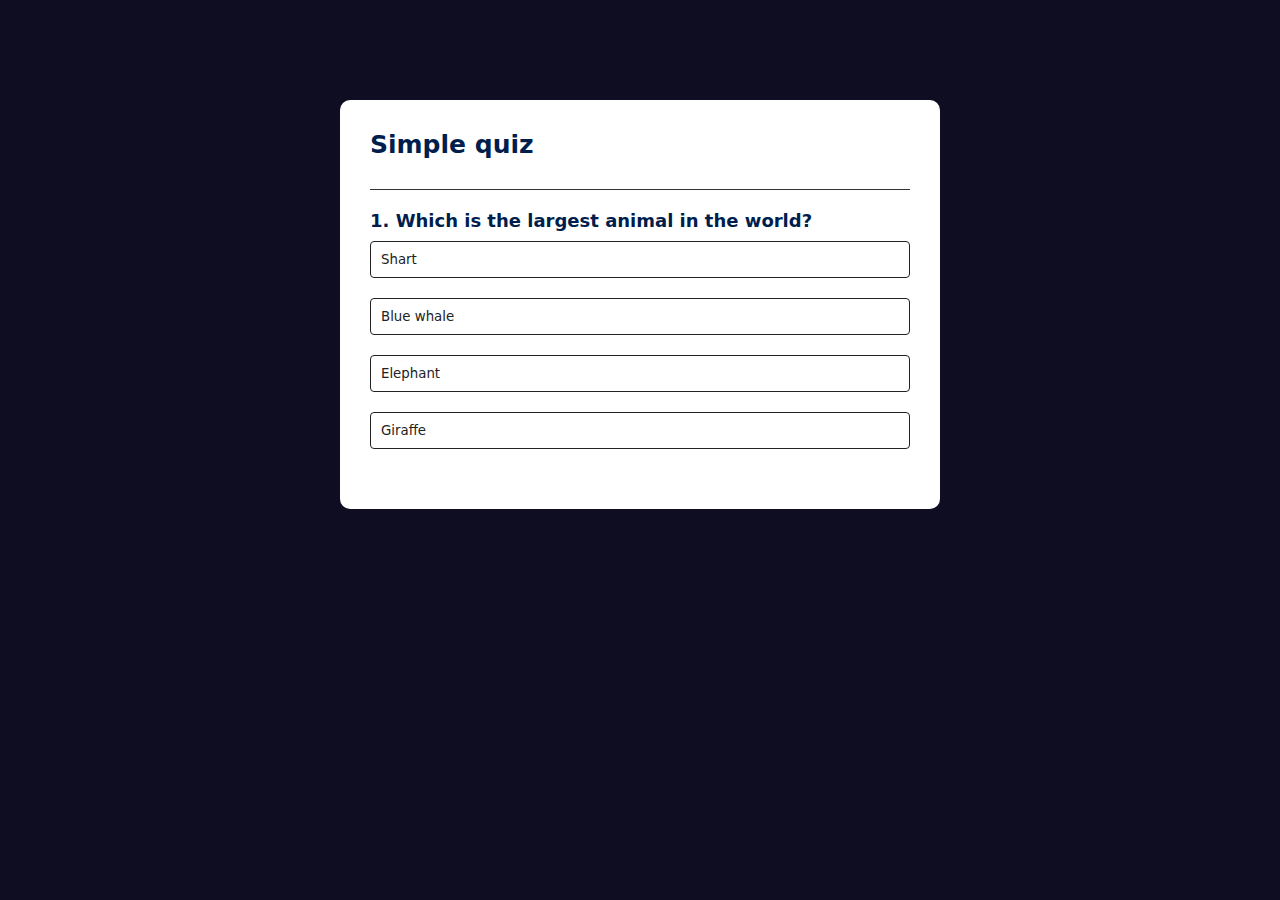
==== project/quiz app/index.html @ 87f1e50f "adding my projects" ====
<!DOCTYPE html>
<html lang="en">
<head>
    <meta charset="UTF-8">
    <meta name="viewport" content="width=device-width, initial-scale=1.0">
    <title>Quiz app</title>
    <link rel="stylesheet" href="style.css">
</head>
<body>
    <div class="app">
        <h1>Simple quiz</h1>
        <div class="quiz">
            <h2 id="question">Question goes here</h2>
            <div id="answer-buttons">
                <button class="btn">Answer 1</button>
                <button class="btn">Answer 2</button>
                <button class="btn">Answer 3</button>
                <button class="btn">Answer 4</button>
            </div>
            <button id="next-btn">Next</button>
        </div>
    </div>
    <script src="index.js"></script>
</body>
</html>
---- project/quiz app/style.css ----
* {
    margin: 0;
    padding: 0;
    font-family: system-ui, -apple-system, BlinkMacSystemFont,
        'Segoe UI', Roboto, Oxygen, Ubuntu, Cantarell, 'Open Sans',
        'Helvetica Neue', sans-serif;
    box-sizing: border-box;
}
body{
    background: #0f0d22;
}
.app{
    background: #fff;
    width: 90%;
    max-width: 600px;
    margin: 100px auto 0;
    border-radius: 10px;
    padding: 30px;
}
.app h1{
    font-size: 25px;
    color: #001e4d;
    font-weight: 600;
    border-bottom: 1px solid #333;
    padding-bottom: 30px;
}
.quiz{
    padding: 20px 0;
}
.quiz h2{
    font-size: 18px;
    color: #001e4d;
    font-weight: 600;
}
.btn{
    background: #fff;
    color: #222;
    font-weight: 500;
    width: 100%;
    border: 1px solid #222;
    padding: 10px;
    margin: 10px 0;
    text-align: left;
    border-radius: 4px;
    cursor: pointer;
    transition: all 0.3s;
}
.btn:hover:not([disabled]){
    background: #222;
    color: #fff;
}
.btn:disabled{
    cursor: no-drop;
}
#next-btn{
    background: #001e4d;
    color: #fff;
    font-weight: 500;
    width: 150px;
    border: 0;
    padding: 10px;
    margin: 20px auto 0;
    border-radius: 4px;
    cursor: pointer;
    display: none;
}
.correct{
    background: #9aeabc;
}
.incorrect{
    background: #ff9393;
}
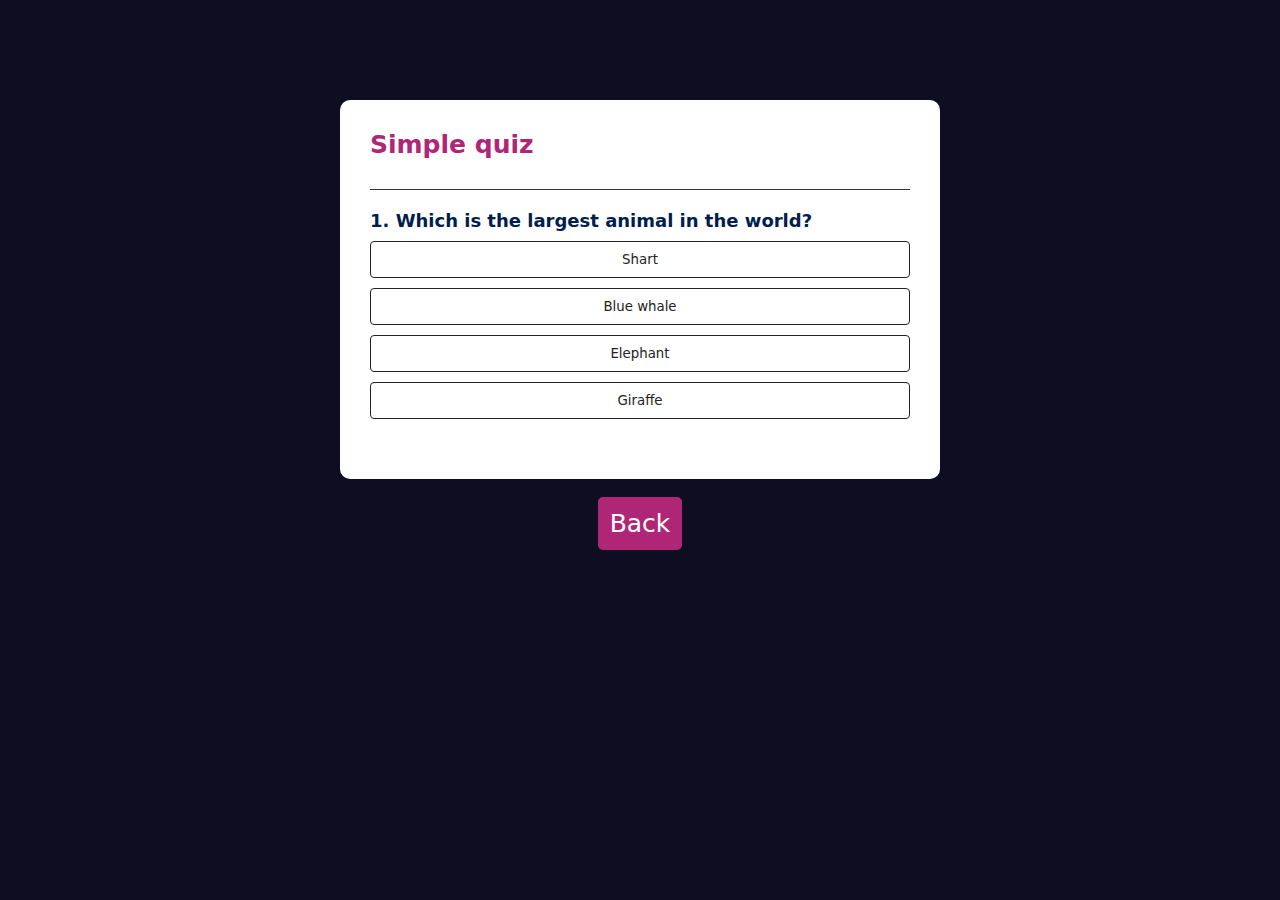
==== commit 9d744fb0: "done adding animation and my recent project and remain validation" ====
--- a/project/quiz app/index.html
+++ b/project/quiz app/index.html
@@ -1,14 +1,17 @@
 <!DOCTYPE html>
 <html lang="en">
+
 <head>
     <meta charset="UTF-8">
     <meta name="viewport" content="width=device-width, initial-scale=1.0">
     <title>Quiz app</title>
     <link rel="stylesheet" href="style.css">
+    <link rel="stylesheet" href="https://cdnjs.cloudflare.com/ajax/libs/animate.css/4.1.1/animate.min.css" />
 </head>
+
 <body>
     <div class="app">
-        <h1>Simple quiz</h1>
+        <h1 class="simple">Simple quiz</h1>
         <div class="quiz">
             <h2 id="question">Question goes here</h2>
             <div id="answer-buttons">
@@ -20,6 +23,12 @@
             <button id="next-btn">Next</button>
         </div>
     </div>
+    <div class="back-button">
+        <a href="/index.html#work" class="btn anime">
+            <button class="back">Back</button>
+        </a>
+    </div>
     <script src="index.js"></script>
 </body>
+
 </html>--- a/project/quiz app/style.css
+++ b/project/quiz app/style.css
@@ -24,15 +24,15 @@
     border-bottom: 1px solid #333;
     padding-bottom: 30px;
 }
-.quiz{
+.app .quiz{
     padding: 20px 0;
 }
-.quiz h2{
+.app .quiz h2{
     font-size: 18px;
     color: #001e4d;
     font-weight: 600;
 }
-.btn{
+.app .btn{
     background: #fff;
     color: #222;
     font-weight: 500;
@@ -45,14 +45,14 @@
     cursor: pointer;
     transition: all 0.3s;
 }
-.btn:hover:not([disabled]){
+.app .btn:hover:not([disabled]){
     background: #222;
     color: #fff;
 }
-.btn:disabled{
+.app .btn:disabled{
     cursor: no-drop;
 }
-#next-btn{
+.app #next-btn{
     background: #001e4d;
     color: #fff;
     font-weight: 500;
@@ -64,9 +64,27 @@
     cursor: pointer;
     display: none;
 }
-.correct{
+.app .correct{
     background: #9aeabc;
 }
-.incorrect{
+.app .incorrect{
     background: #ff9393;
+}
+
+.btn{
+    display: block;
+    display: flex;
+    justify-content: center;
+    text-decoration: none;
+}
+.back{
+    background: #af2676;
+    color: white;
+    font-size: 25px;
+    border: 0;
+    outline: none;
+    border-radius: 5px;
+    margin: 18px auto 0;
+    padding: 12px;
+    cursor: pointer;
 }